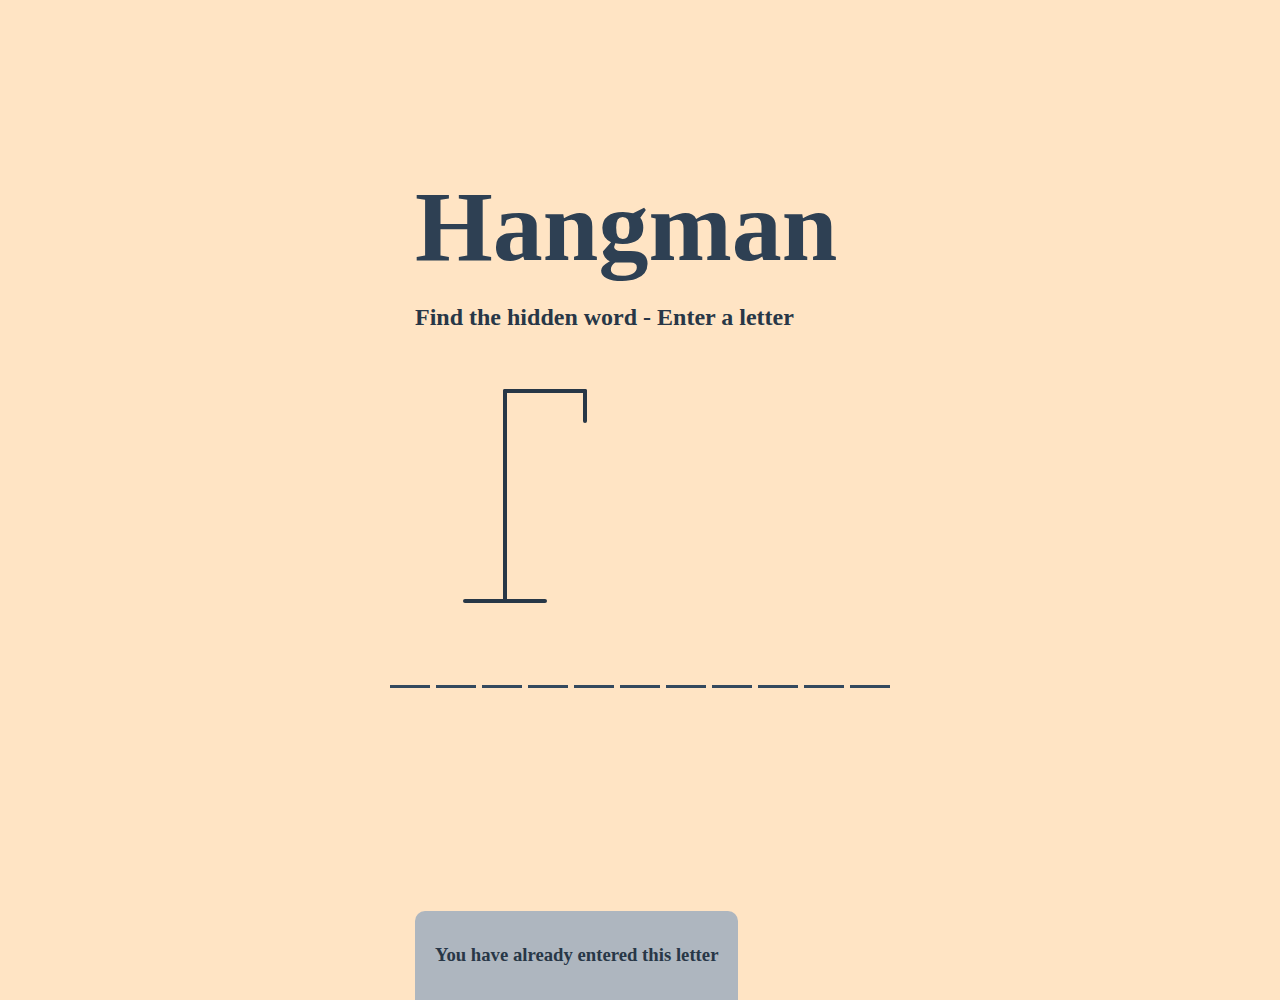
==== index.html @ bcb4768c "Initial Commit" ====
<!DOCTYPE html>
<html lang="en">
<head>
    <meta charset="UTF-8">
    <meta http-equiv="X-UA-Compatible" content="IE=edge">
    <meta name="viewport" content="width=device-width, initial-scale=1.0">
    <title>Hangman</title>
    <link rel="stylesheet" href="style.css">
</head>
<body>
    <!-- start the game -->
    <div class="main">
        <h1>Hangman</h1>
        <h2>Find the hidden word - Enter a letter</h2>
        <div class="game-container">
            <svg height="250" width="200" class="figure-container">
                <!-- Rod -->
                <line x1="60" y1="20" x2="140" y2="20" />
                <line x1="140" y1="20" x2="140" y2="50" />
                <line x1="60" y1="20" x2="60" y2="230" />
                <line x1="20" y1="230" x2="100" y2="230" />

                <!-- Head -->
                <circle cx="140" cy="70" r="20" class="figure-part" />
                <!-- Body -->
                <line x1="140" y1="90" x2="140" y2="150" class="figure-part" />
                <!-- Arms -->
                <line x1="140" y1="120" x2="120" y2="100" class="figure-part" />
                <line x1="140" y1="120" x2="160" y2="100" class="figure-part" />
                <!-- Legs -->
                <line x1="140" y1="150" x2="120" y2="180" class="figure-part" />
                <line x1="140" y1="150" x2="160" y2="180" class="figure-part" />
            </svg>

            <div class="wrong-letters-container">
                <div id="wrong-letters"></div>
            </div>
            <div class="word" id="word"></div>
        </div>

        <!-- Container for final message to play again -->
        <div class="popup-container" id="popup-container">
            <div class="popup">
                <h2 id="final-message"></h2>
                <button id="play-button">Play Again</button>
                <button id="main-button" onclick="window.location.href='main.html'">Main Menu</button>
            </div>
        </div>

        <!-- Notification prompt-->
        <div class="notification-container" id="notification-container">
            <h3>You have already entered this letter</h3>
        </div>
    </div>
    
    <script src="script.js"></script>
</body>
</html>
---- style.css ----
*{
    box-sizing: border-box;
}

body{
    background-color: bisque;
    color: #283747 ;
    font-family: "Times New Roman", Times, serif;
    display: flex;
    flex-direction: column;
    align-items: center;
    justify-content: center;
    height: 80vh;
    margin: 0;
    overflow: hidden;
}

h1{
    margin: 150px 0 0;
    font-size: 100px;
    color: #2E4053 ;
}

.game-container{
    padding: 20px 30px;
    position: relative;
    margin: auto;
    height: 350px;
    width: 450px;
}

.figure-container{
    fill: transparent;
    stroke: #283747;
    stroke-width: 4px;
    stroke-linecap: round;
}

.figure-part{
    display: none;
}

.wrong-letters-container{
    position: absolute;
    top: 20px;
    right: 20px;
    display: flex;
    flex-direction: column;
    text-align: right;
}

.wrong-letters-container p{
    margin: 0 0 5px;
}

.wrong-letters-container span{
    font-size: 24px;
}

.word{
    display: flex;
    position: absolute;
    bottom: 10px;
    left: 50%;
    transform: translateX(-50%);
}

.letter{
    border-bottom: 3px solid #34495E;
    display: inline-flex;
    font-size: 40px;
    align-items: center;
    justify-content: center;
    margin:  3px;
    height: 50px;
    width: 40px;
}

.popup-container{
    background-color: rgba(0,0,0,0.3);
    position: fixed;
    top: 0;
    bottom: 0;
    left: 0;
    right: 0;
    display: none;
    align-items: center;
    justify-content: center;
}

.popup{
    background-color: #D6DBDF  ;
    border-radius: 5px;
    box-shadow: 0 15px 10px 3px rgba(0,0,0,0.1);
    padding: 20px;
    text-align: center;
}

.popup button{
    cursor: pointer;
    background-color: #2E4053;
    color: #D6DBDF;
    border: 0;
    margin-top: 20px;
    padding: 12px 20px;
    font-size: 16px;
}

.popup button:active{
    transform: scale(0.98);
}

.popup button:focus{
    outline: 0;
}

.notification-container{
    background-color: #AEB6BF;
    border-radius: 10px 10px 0 0;
    padding: 15px 20px;
    position: absolute;
    bottom: -100px;
    transition: transform 0.4s ease-in-out;
}

.notification-container p{
    margin: 0;
}

.notification-container.show{
    transform: translateY(-100px);
}
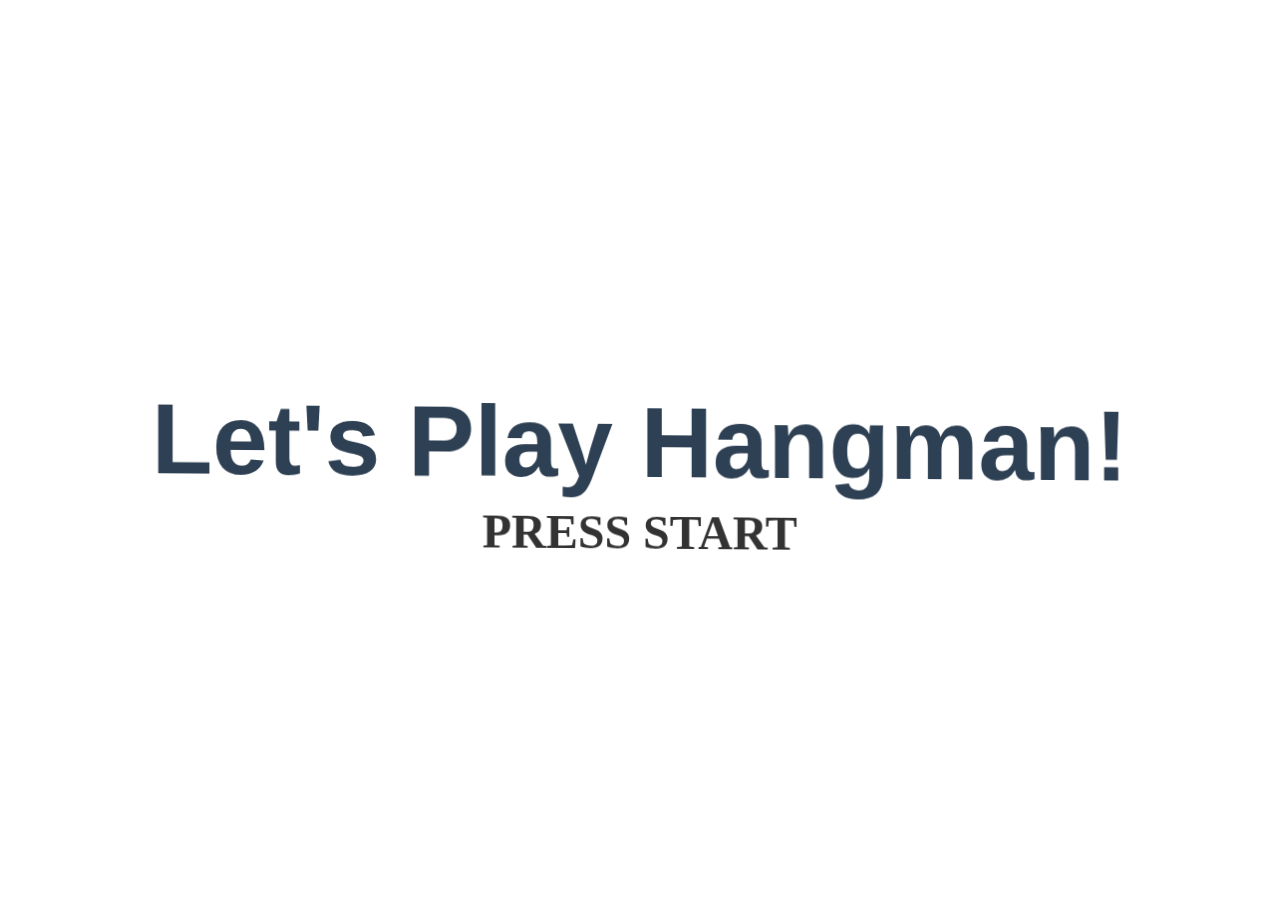
==== commit a1adf72f: "placed script and js into folders" ====
--- a/index.html
+++ b/index.html
@@ -4,55 +4,15 @@
     <meta charset="UTF-8">
     <meta http-equiv="X-UA-Compatible" content="IE=edge">
     <meta name="viewport" content="width=device-width, initial-scale=1.0">
-    <title>Hangman</title>
-    <link rel="stylesheet" href="style.css">
+    <title>Lets Play Hangman!</title>
+    <link rel="stylesheet" href="css/style.css">
 </head>
 <body>
-    <!-- start the game -->
-    <div class="main">
-        <h1>Hangman</h1>
-        <h2>Find the hidden word - Enter a letter</h2>
-        <div class="game-container">
-            <svg height="250" width="200" class="figure-container">
-                <!-- Rod -->
-                <line x1="60" y1="20" x2="140" y2="20" />
-                <line x1="140" y1="20" x2="140" y2="50" />
-                <line x1="60" y1="20" x2="60" y2="230" />
-                <line x1="20" y1="230" x2="100" y2="230" />
-
-                <!-- Head -->
-                <circle cx="140" cy="70" r="20" class="figure-part" />
-                <!-- Body -->
-                <line x1="140" y1="90" x2="140" y2="150" class="figure-part" />
-                <!-- Arms -->
-                <line x1="140" y1="120" x2="120" y2="100" class="figure-part" />
-                <line x1="140" y1="120" x2="160" y2="100" class="figure-part" />
-                <!-- Legs -->
-                <line x1="140" y1="150" x2="120" y2="180" class="figure-part" />
-                <line x1="140" y1="150" x2="160" y2="180" class="figure-part" />
-            </svg>
-
-            <div class="wrong-letters-container">
-                <div id="wrong-letters"></div>
-            </div>
-            <div class="word" id="word"></div>
-        </div>
-
-        <!-- Container for final message to play again -->
-        <div class="popup-container" id="popup-container">
-            <div class="popup">
-                <h2 id="final-message"></h2>
-                <button id="play-button">Play Again</button>
-                <button id="main-button" onclick="window.location.href='main.html'">Main Menu</button>
-            </div>
-        </div>
-
-        <!-- Notification prompt-->
-        <div class="notification-container" id="notification-container">
-            <h3>You have already entered this letter</h3>
-        </div>
+    <!-- Main menu for game -->
+    <div class="brand">
+        <h1>Let's Play Hangman!</h1>
+        <a href="main.html">PRESS START</a>
     </div>
-    
-    <script src="script.js"></script>
+    <script src="js/script.js"></script>
 </body>
 </html>--- a/css/style.css
+++ b/css/style.css
@@ -0,0 +1,45 @@
+html{
+    height:100%
+}
+body{
+    height:100%;
+    background: url(hangman.png) center center no-repeat;
+    background-size:cover;
+    display:flex;
+    justify-content:center;
+    align-items:center;
+    font-family:sans-serif;
+    margin:0;
+    overflow:hidden
+}
+h1{
+    margin: 50px 0 0;
+    font-size: 100px;
+    color: #2E4053 ;
+}
+.brand{  
+    text-align:center;
+    cursor:pointer;
+}
+.brand img{
+    display:block;
+    width:80vw;
+    max-width:700px;
+    height:auto;
+    transition:0.2s
+}
+.brand a{
+    display:block;
+    font-family: 'Passion One';
+    font-size:3em;
+    color:#333;
+    font-weight:800;
+    text-decoration:none;
+    background:rgba(0,0,40,0);
+    padding:5px 15px;
+    transition:0.4s
+}
+.brand:hover a{  
+    color:rgba(200,80,50,1);
+    text-shadow:2px 5px 0 rgba(0,0,0,0.6)
+}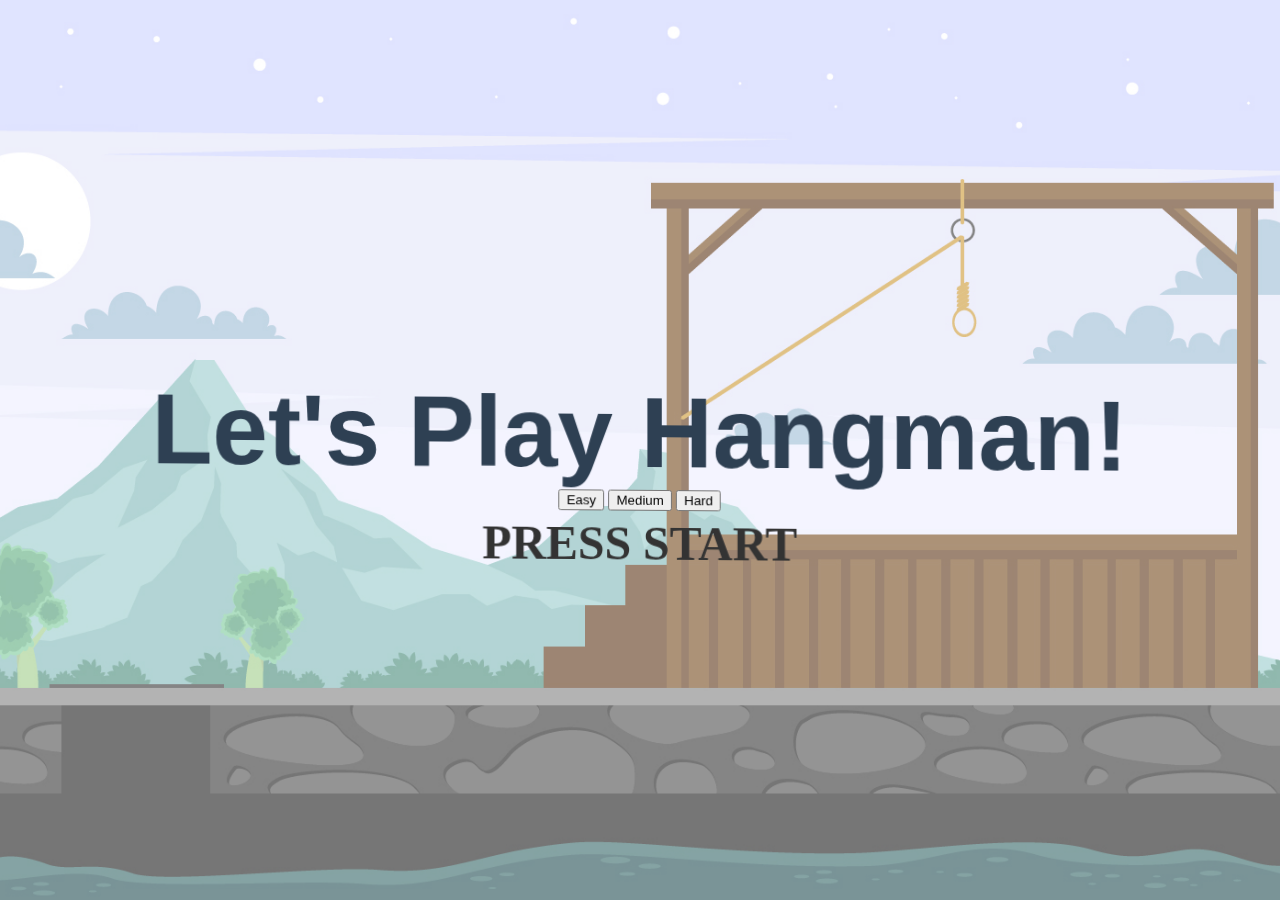
==== commit b4df1a2c: "inspired by" ====
--- a/index.html
+++ b/index.html
@@ -8,11 +8,17 @@
     <link rel="stylesheet" href="css/style.css">
 </head>
 <body>
+    <!-- Inspired by: https://codepen.io/nodws/pen/aVBoVp -->
     <!-- Main menu for game -->
     <div class="brand">
         <h1>Let's Play Hangman!</h1>
+        <div>
+            <button class="difficulty" id="easy" onclick="changeDifficulty(1)">Easy</button>
+            <button class="difficulty" id="medium" onclick="changeDifficulty(2)">Medium</button>
+            <button class="difficulty" id="hard" onclick="changeDifficulty(3)">Hard</button>
+        </div> 
         <a href="main.html">PRESS START</a>
     </div>
     <script src="js/script.js"></script>
 </body>
-</html>+</html>
--- a/css/style.css
+++ b/css/style.css
@@ -3,7 +3,7 @@
 }
 body{
     height:100%;
-    background: url(hangman.png) center center no-repeat;
+    background: url(../hangman.png) center center no-repeat;
     background-size:cover;
     display:flex;
     justify-content:center;
